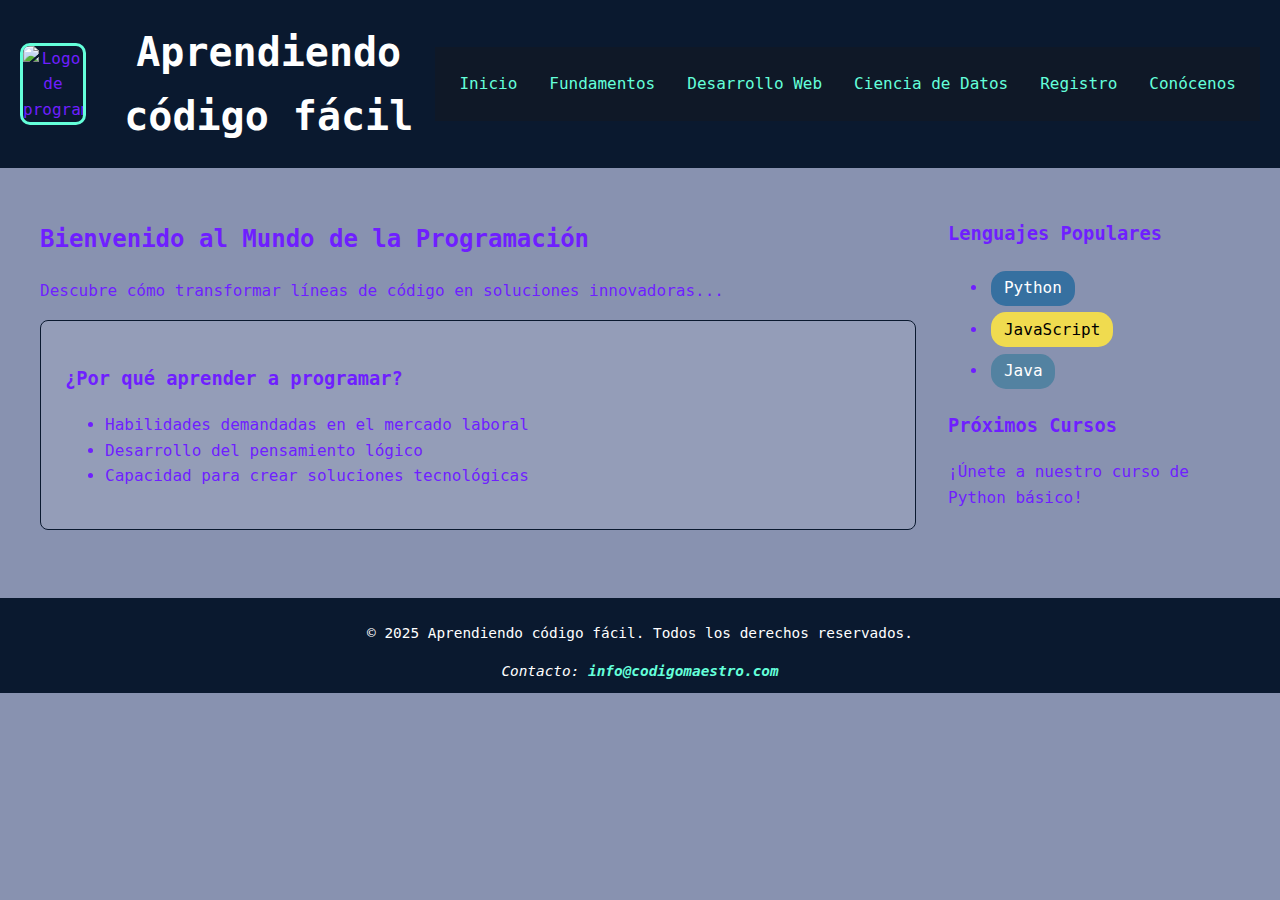
==== index.html @ 9e4e6c9c "Primer commit de esta web de prueba" ====
<!DOCTYPE html>
<html lang="es">
<head>
  <meta charset="UTF-8">
  <meta name="viewport" content="width=device-width, initial-scale=1.0">
  <title>Aprendiendo código fácil - Aprende Programación</title>
  <link rel="stylesheet" href="miestilo.css">
</head>
<!-- Se agrega la clase "pagina-inicio" para activar la barra lateral en esta página -->
<body class="pagina-inicio">
  <!-- Cabecera con logo y título -->
  <header>
    <img src="https://cdn-icons-png.flaticon.com/512/6132/6132222.png" 
         alt="Logo de programación" 
         class="logo">
    <h1>Aprendiendo código fácil</h1>
    <nav>
      <ul>
        <li><a href="index.html">Inicio</a></li>
        <li><a href="fundamentos.html">Fundamentos</a></li>
        <li><a href="web.html">Desarrollo Web</a></li>
        <li><a href="datos.html">Ciencia de Datos</a></li>
        <li><a href="registro.html">Registro</a></li>
        <li><a href="conocenos.html">Conócenos</a></li>
      </ul>
    </nav>
  </header>

  <!-- Contenido principal en dos columnas -->
  <main class="contenedor-columnas">
    <!-- Columna izquierda: contenido principal -->
    <section class="columna-principal">
      <article>
        <h2>Bienvenido al Mundo de la Programación</h2>
        <p>Descubre cómo transformar líneas de código en soluciones innovadoras...</p>
        <div class="tarjeta">
          <h3>¿Por qué aprender a programar?</h3>
          <ul>
            <li>Habilidades demandadas en el mercado laboral</li>
            <li>Desarrollo del pensamiento lógico</li>
            <li>Capacidad para crear soluciones tecnológicas</li>
          </ul>
        </div>
      </article>
    </section>

    <!-- Columna derecha: barra lateral (visible solo en index gracias a "pagina-inicio") -->
    <aside class="barra-lateral">
      <div class="widget">
        <h3>Lenguajes Populares</h3>
        <ul class="lista-lenguajes">
          <li><span class="python">Python</span></li>
          <li><span class="javascript">JavaScript</span></li>
          <li><span class="java">Java</span></li>
        </ul>
      </div>
      <div class="widget">
        <h3>Próximos Cursos</h3>
        <p>¡Únete a nuestro curso de Python básico!</p>
      </div>
    </aside>
  </main>

  <!-- Pie de página con contacto -->
  <footer>
    <p>&copy; 2025 Aprendiendo código fácil. Todos los derechos reservados.</p>
    <address>Contacto: <a href="mailto:info@codigomaestro.com">info@codigomaestro.com</a></address>
  </footer>
</body>
</html>
---- miestilo.css ----
/* Variables globales para colores */
:root {
    --color-principal: #0a192f;    /* Fondo principal de la cabecera y footer */
    --color-accento: #64ffda;      /* Color de acento para enlaces y bordes */
    --color-fondo: #8892b0;        /* Fondo general del sitio */
    --color-texto: #6f1fff;        /* Color del texto principal */
    --color-hover: #ff6b6b;        /* Color al pasar el cursor sobre los enlaces */
  }
  
  /* Estilos generales */
  body {
    font-family: 'Fira Code', monospace; /* Fuente principal */
    background-color: var(--color-fondo); /* Aplica el color de fondo */
    color: var(--color-texto); /* Aplica el color de texto */
    line-height: 1.6; /* Mejora la legibilidad */
    margin: 0;
    padding: 0;
  }
  
  /* Contenedor principal responsivo */
  .contenedor-columnas {
    display: grid; /* Usa grid para distribuir columnas */
    grid-template-columns: 3fr 1fr; /* Una columna principal y una barra lateral */
    gap: 2rem; /* Espaciado entre columnas */
    padding: 2rem;
    max-width: 1200px; /* Ancho máximo del contenido */
    margin: 0 auto;
  }
  
  @media (max-width: 768px) {
    .contenedor-columnas {
      grid-template-columns: 1fr; /* En pantallas pequeñas, solo una columna */
    }
  }
  
  /* Modificación para páginas sin barra lateral */
  .no-lateral .contenedor-columnas {
    grid-template-columns: 1fr; /* Solo una columna */
    justify-items: center; /* Centra el contenido */
  }
  
  /* Reglas para que la barra lateral se muestre solo en index.html */
  /* Se activa cuando el <body> tiene la clase "pagina-inicio" */
  .pagina-inicio .barra-lateral {
    display: block;
  }
  /* En las demás páginas (sin "pagina-inicio"), se oculta la barra lateral */
  body:not(.pagina-inicio) .barra-lateral {
    display: none;
  }
  
  /* Tarjetas de información */
  .tarjeta {
    background: rgba(255, 255, 255, 0.1); /* Fondo semi-transparente */
    padding: 1.5rem;
    border-radius: 8px;
    border: 1px solid var(--color-principal); /* Borde con el color principal */
    margin: 1rem 0;
  }
  
  /* Estilos de navegación */
  nav ul {
    display: flex;
    flex-wrap: wrap; /* Permite que los enlaces se acomoden en varias líneas si es necesario */
    justify-content: center; /* Centra los elementos en la barra */
    gap: 1rem;
    padding: 1rem;
    background: rgba(16, 24, 39, 0.95);
    list-style: none; /* Quita los estilos de lista */
    margin: 0;
  }
  
  nav a {
    color: var(--color-accento); /* Color de los enlaces de navegación */
    text-decoration: none; /* Quita el subrayado */
    transition: color 0.3s; /* Efecto suave al cambiar de color */
    padding: 0.5rem;
    display: block;
  }
  
  nav a:hover {
    color: var(--color-hover); /* Cambia el color al pasar el cursor */
  }
  
  /* Encabezado */
  header {
    display: flex;
    align-items: center; /* Centra verticalmente los elementos */
    justify-content: center; /* Centra los elementos horizontalmente */
    padding: 20px;
    background-color: var(--color-principal);
    flex-wrap: wrap; /* Permite que los elementos se acomoden en varias líneas si es necesario */
    text-align: center;
    gap: 1rem; /* Espacio entre elementos dentro del header */
  }
  
  h1 {
    color: white;
    font-size: 2.5em;
    margin: 0;
    flex: 1; /* Hace que el título ocupe el espacio restante */
  }
  
  .logo {
    width: 60px; /* Tamaño del logo */
    height: auto;
    margin-right: 1rem;
  }
  
  /* Lista de lenguajes */
  .lista-lenguajes span {
    display: inline-block;
    padding: 0.3rem 0.8rem;
    border-radius: 15px;
    margin: 0.2rem;
  }
  
  /* Colores específicos para cada lenguaje */
  .python { background: #3670a0; color: white; }
  .javascript { background: #f0db4f; color: black; }
  .java { background: #5382a1; color: white; }
  
  /* Imágenes */
  img {
    max-width: 100%; /* Se ajusta al contenedor */
    height: auto;
    display: block;
    margin: 20px auto;
    border: 3px solid var(--color-accento); /* Borde con el color de acento */
    border-radius: 10px;
    transition: transform 0.3s ease; /* Efecto de zoom al pasar el cursor */
  }
  
  img:hover {
    transform: scale(1.1); /* Aumenta ligeramente el tamaño al pasar el cursor */
  }
  
  /* Pie de página */
  footer {
    text-align: center;
    padding: 10px 0;
    background-color: var(--color-principal);
    color: white;
    font-size: 0.9em;
    margin-top: 20px;
  }
  
  /* Estilos específicos para enlaces en el pie de página */
  footer a {
    color: var(--color-accento); /* Color del enlace en el footer */
    text-decoration: none;
    font-weight: bold;
  }
  
  footer a:hover {
    color: var(--color-hover); /* Cambia de color al pasar el cursor */
  }
  
  /* Estilos generales para el formulario */
  form {
    display: grid;
    gap: 1rem;
    grid-template-columns: 1fr;
    padding: 2rem;
  }
  
  form label {
    font-weight: bold;
    font-size: 1.1em;
  }
  
  form input {
    padding: 0.8rem;
    font-size: 1em;
    border-radius: 8px;
    border: 1px solid var(--color-principal);
    background-color: #f9f9f9;
    width: 100%;
    box-sizing: border-box;
  }
  
  form button {
    background-color: var(--color-accento);
    color: white;
    padding: 1rem;
    font-size: 1.1em;
    border: none;
    border-radius: 8px;
    cursor: pointer;
    transition: background-color 0.3s;
  }
  
  form button:hover {
    background-color: var(--color-hover);
  }
  
  form input:focus {
    outline: none;
    border-color: var(--color-accento);
    background-color: #e0f7fa;
  }
  
  /* Solo aplicamos "text-transform: capitalize" a los inputs de nombre y apellido */
  /* Asumiendo que esos inputs tienen IDs "nombre" y "apellido", no al email */
  #nombre, #apellido {
    text-transform: capitalize;
  }
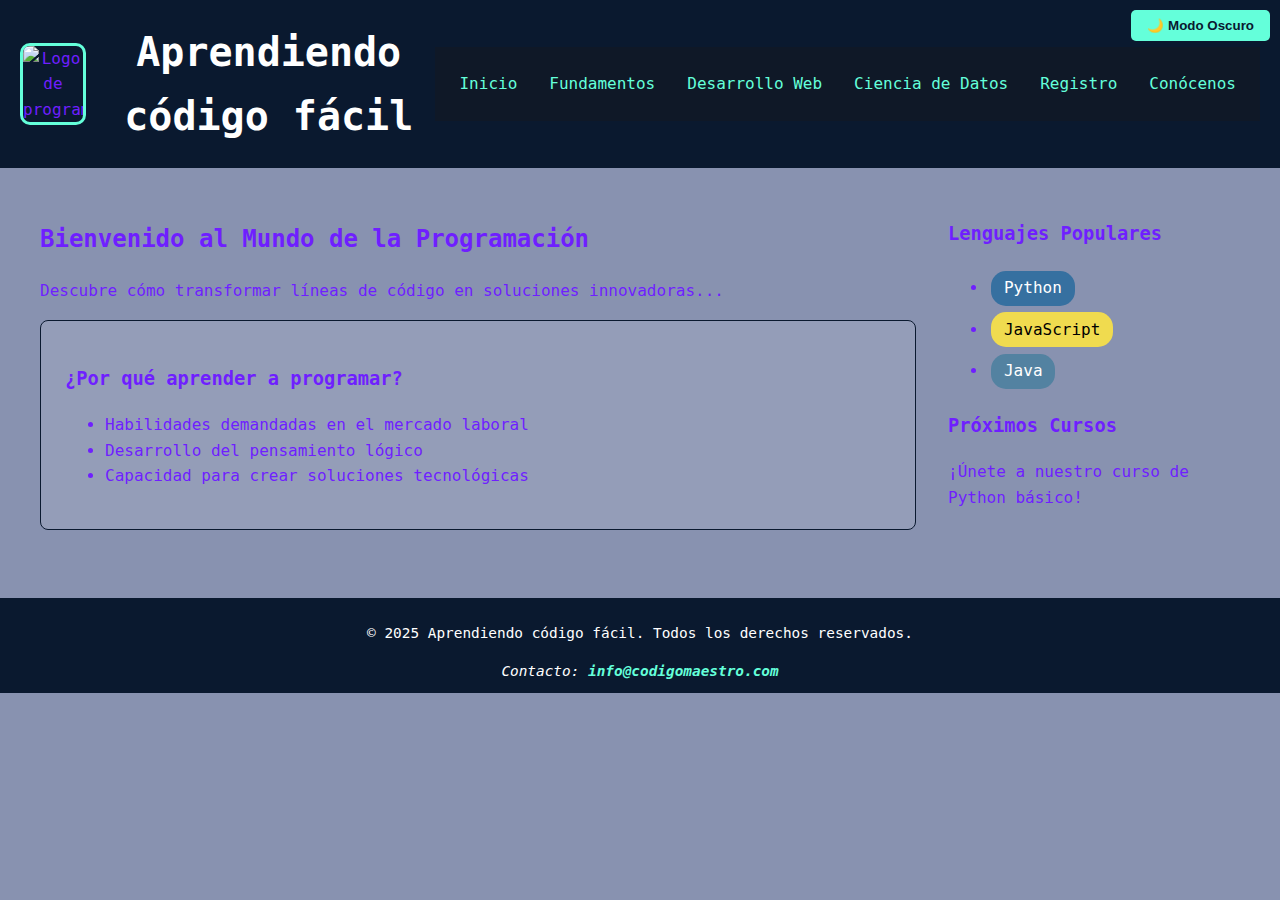
==== commit d12e9a0b: "Incorporamos modo oscuro con modo.js" ====
--- a/index.html
+++ b/index.html
@@ -10,6 +10,10 @@
 <body class="pagina-inicio">
   <!-- Cabecera con logo y título -->
   <header>
+    <button id="modo-btn">🌙 Modo Oscuro</button>
+    <script src="modo.js"></script>
+
+
     <img src="https://cdn-icons-png.flaticon.com/512/6132/6132222.png" 
          alt="Logo de programación" 
          class="logo">
@@ -66,5 +70,6 @@
     <p>&copy; 2025 Aprendiendo código fácil. Todos los derechos reservados.</p>
     <address>Contacto: <a href="mailto:info@codigomaestro.com">info@codigomaestro.com</a></address>
   </footer>
+
 </body>
 </html>
--- a/miestilo.css
+++ b/miestilo.css
@@ -1,208 +1,243 @@
 /* Variables globales para colores */
+
+/*Tema claro (por defecto)*/
 :root {
-    --color-principal: #0a192f;    /* Fondo principal de la cabecera y footer */
-    --color-accento: #64ffda;      /* Color de acento para enlaces y bordes */
-    --color-fondo: #8892b0;        /* Fondo general del sitio */
-    --color-texto: #6f1fff;        /* Color del texto principal */
-    --color-hover: #ff6b6b;        /* Color al pasar el cursor sobre los enlaces */
+  --color-principal: #0a192f;    /* Fondo principal de la cabecera y footer */
+  --color-accento: #64ffda;      /* Color de acento para enlaces y bordes */
+  --color-fondo: #8892b0;        /* Fondo general del sitio */
+  --color-texto: #6f1fff;        /* Color del texto principal */
+  --color-hover: #ff6b6b;        /* Color al pasar el cursor sobre los enlaces */
+}
+
+/* Tema oscuro */
+.dark-mode {
+  --color-principal: #1a1a2e;
+  --color-accento: #ffcc00;
+  --color-fondo: #121212;
+  --color-texto: #e0e0e0;
+  --color-hover: #ff4444;
+}
+
+/* Botón de cambio de tema */
+#modo-btn {
+  position: fixed;
+  top: 10px;
+  right: 10px;
+  background: var(--color-accento);
+  color: var(--color-principal);
+  border: none;
+  padding: 0.5rem 1rem;
+  cursor: pointer;
+  border-radius: 5px;
+  transition: 0.3s;
+  font-weight: bold;
+}
+
+#modo-btn:hover {
+  background: var(--color-hover);
+  color: white;
+}
+
+/* Estilos generales */
+body {
+  font-family: 'Fira Code', monospace; /* Fuente principal */
+  background-color: var(--color-fondo); /* Aplica el color de fondo */
+  color: var(--color-texto); /* Aplica el color de texto */
+  line-height: 1.6; /* Mejora la legibilidad */
+  margin: 0;
+  padding: 0;
+}
+
+/* Contenedor principal responsivo */
+.contenedor-columnas {
+  display: grid;         /* Usa grid para distribuir columnas */
+  gap: 2rem;             /* Espaciado entre columnas */
+  padding: 2rem;
+  max-width: 1200px;     /* Ancho máximo del contenido */
+  margin: 0 auto;
+}
+
+@media (max-width: 768px) {
+  .contenedor-columnas {
+    grid-template-columns: 1fr; /* En pantallas pequeñas, solo una columna */
   }
-  
-  /* Estilos generales */
-  body {
-    font-family: 'Fira Code', monospace; /* Fuente principal */
-    background-color: var(--color-fondo); /* Aplica el color de fondo */
-    color: var(--color-texto); /* Aplica el color de texto */
-    line-height: 1.6; /* Mejora la legibilidad */
-    margin: 0;
-    padding: 0;
-  }
-  
-  /* Contenedor principal responsivo */
-  .contenedor-columnas {
-    display: grid; /* Usa grid para distribuir columnas */
-    grid-template-columns: 3fr 1fr; /* Una columna principal y una barra lateral */
-    gap: 2rem; /* Espaciado entre columnas */
-    padding: 2rem;
-    max-width: 1200px; /* Ancho máximo del contenido */
-    margin: 0 auto;
-  }
-  
-  @media (max-width: 768px) {
-    .contenedor-columnas {
-      grid-template-columns: 1fr; /* En pantallas pequeñas, solo una columna */
-    }
-  }
-  
-  /* Modificación para páginas sin barra lateral */
-  .no-lateral .contenedor-columnas {
-    grid-template-columns: 1fr; /* Solo una columna */
-    justify-items: center; /* Centra el contenido */
-  }
-  
-  /* Reglas para que la barra lateral se muestre solo en index.html */
-  /* Se activa cuando el <body> tiene la clase "pagina-inicio" */
-  .pagina-inicio .barra-lateral {
-    display: block;
-  }
-  /* En las demás páginas (sin "pagina-inicio"), se oculta la barra lateral */
-  body:not(.pagina-inicio) .barra-lateral {
-    display: none;
-  }
-  
-  /* Tarjetas de información */
-  .tarjeta {
-    background: rgba(255, 255, 255, 0.1); /* Fondo semi-transparente */
-    padding: 1.5rem;
-    border-radius: 8px;
-    border: 1px solid var(--color-principal); /* Borde con el color principal */
-    margin: 1rem 0;
-  }
-  
-  /* Estilos de navegación */
-  nav ul {
-    display: flex;
-    flex-wrap: wrap; /* Permite que los enlaces se acomoden en varias líneas si es necesario */
-    justify-content: center; /* Centra los elementos en la barra */
-    gap: 1rem;
-    padding: 1rem;
-    background: rgba(16, 24, 39, 0.95);
-    list-style: none; /* Quita los estilos de lista */
-    margin: 0;
-  }
-  
-  nav a {
-    color: var(--color-accento); /* Color de los enlaces de navegación */
-    text-decoration: none; /* Quita el subrayado */
-    transition: color 0.3s; /* Efecto suave al cambiar de color */
-    padding: 0.5rem;
-    display: block;
-  }
-  
-  nav a:hover {
-    color: var(--color-hover); /* Cambia el color al pasar el cursor */
-  }
-  
-  /* Encabezado */
-  header {
-    display: flex;
-    align-items: center; /* Centra verticalmente los elementos */
-    justify-content: center; /* Centra los elementos horizontalmente */
-    padding: 20px;
-    background-color: var(--color-principal);
-    flex-wrap: wrap; /* Permite que los elementos se acomoden en varias líneas si es necesario */
-    text-align: center;
-    gap: 1rem; /* Espacio entre elementos dentro del header */
-  }
-  
-  h1 {
-    color: white;
-    font-size: 2.5em;
-    margin: 0;
-    flex: 1; /* Hace que el título ocupe el espacio restante */
-  }
-  
-  .logo {
-    width: 60px; /* Tamaño del logo */
-    height: auto;
-    margin-right: 1rem;
-  }
-  
-  /* Lista de lenguajes */
-  .lista-lenguajes span {
-    display: inline-block;
-    padding: 0.3rem 0.8rem;
-    border-radius: 15px;
-    margin: 0.2rem;
-  }
-  
-  /* Colores específicos para cada lenguaje */
-  .python { background: #3670a0; color: white; }
-  .javascript { background: #f0db4f; color: black; }
-  .java { background: #5382a1; color: white; }
-  
-  /* Imágenes */
-  img {
-    max-width: 100%; /* Se ajusta al contenedor */
-    height: auto;
-    display: block;
-    margin: 20px auto;
-    border: 3px solid var(--color-accento); /* Borde con el color de acento */
-    border-radius: 10px;
-    transition: transform 0.3s ease; /* Efecto de zoom al pasar el cursor */
-  }
-  
-  img:hover {
-    transform: scale(1.1); /* Aumenta ligeramente el tamaño al pasar el cursor */
-  }
-  
-  /* Pie de página */
-  footer {
-    text-align: center;
-    padding: 10px 0;
-    background-color: var(--color-principal);
-    color: white;
-    font-size: 0.9em;
-    margin-top: 20px;
-  }
-  
-  /* Estilos específicos para enlaces en el pie de página */
-  footer a {
-    color: var(--color-accento); /* Color del enlace en el footer */
-    text-decoration: none;
-    font-weight: bold;
-  }
-  
-  footer a:hover {
-    color: var(--color-hover); /* Cambia de color al pasar el cursor */
-  }
-  
-  /* Estilos generales para el formulario */
-  form {
-    display: grid;
-    gap: 1rem;
-    grid-template-columns: 1fr;
-    padding: 2rem;
-  }
-  
-  form label {
-    font-weight: bold;
-    font-size: 1.1em;
-  }
-  
-  form input {
-    padding: 0.8rem;
-    font-size: 1em;
-    border-radius: 8px;
-    border: 1px solid var(--color-principal);
-    background-color: #f9f9f9;
-    width: 100%;
-    box-sizing: border-box;
-  }
-  
-  form button {
-    background-color: var(--color-accento);
-    color: white;
-    padding: 1rem;
-    font-size: 1.1em;
-    border: none;
-    border-radius: 8px;
-    cursor: pointer;
-    transition: background-color 0.3s;
-  }
-  
-  form button:hover {
-    background-color: var(--color-hover);
-  }
-  
-  form input:focus {
-    outline: none;
-    border-color: var(--color-accento);
-    background-color: #e0f7fa;
-  }
-  
-  /* Solo aplicamos "text-transform: capitalize" a los inputs de nombre y apellido */
-  /* Asumiendo que esos inputs tienen IDs "nombre" y "apellido", no al email */
-  #nombre, #apellido {
-    text-transform: capitalize;
-  }
-  +}
+
+/* Para páginas con barra lateral (index.html: body tiene "pagina-inicio") */
+body.pagina-inicio .contenedor-columnas {
+  grid-template-columns: 3fr 1fr;
+}
+
+/* Para páginas sin barra lateral (body no tiene "pagina-inicio") */
+body:not(.pagina-inicio) .contenedor-columnas {
+  grid-template-columns: 1fr !important;
+  /* Opcional: puedes centrar el contenido con:
+     justify-items: center; */
+}
+
+/* Reglas para que la barra lateral se muestre solo en index.html */
+/* Se activa cuando el <body> tiene la clase "pagina-inicio" */
+.pagina-inicio .barra-lateral {
+  display: block;
+}
+
+/* En las demás páginas (sin "pagina-inicio"), se oculta la barra lateral */
+body:not(.pagina-inicio) .barra-lateral {
+  display: none;
+}
+
+/* Tarjetas de información */
+.tarjeta {
+  background: rgba(255, 255, 255, 0.1); /* Fondo semi-transparente */
+  padding: 1.5rem;
+  border-radius: 8px;
+  border: 1px solid var(--color-principal); /* Borde con el color principal */
+  margin: 1rem 0;
+}
+
+/* Estilos de navegación */
+nav ul {
+  display: flex;
+  flex-wrap: wrap;           /* Permite que los enlaces se acomoden en varias líneas si es necesario */
+  justify-content: center;   /* Centra los elementos en la barra */
+  gap: 1rem;
+  padding: 1rem;
+  background: rgba(16, 24, 39, 0.95);
+  list-style: none;          /* Quita los estilos de lista */
+  margin: 0;
+}
+
+nav a {
+  color: var(--color-accento); /* Color de los enlaces de navegación */
+  text-decoration: none;       /* Quita el subrayado */
+  transition: color 0.3s;      /* Efecto suave al cambiar de color */
+  padding: 0.5rem;
+  display: block;
+}
+
+nav a:hover {
+  color: var(--color-hover);   /* Cambia el color al pasar el cursor */
+}
+
+/* Encabezado */
+header {
+  display: flex;
+  align-items: center;       /* Centra verticalmente los elementos */
+  justify-content: center;   /* Centra los elementos horizontalmente */
+  padding: 20px;
+  background-color: var(--color-principal);
+  flex-wrap: wrap;           /* Permite que los elementos se acomoden en varias líneas si es necesario */
+  text-align: center;
+  gap: 1rem;                /* Espacio entre elementos dentro del header */
+}
+
+h1 {
+  color: white;
+  font-size: 2.5em;
+  margin: 0;
+  flex: 1;                  /* Hace que el título ocupe el espacio restante */
+}
+
+.logo {
+  width: 60px;              /* Tamaño del logo */
+  height: auto;
+  margin-right: 1rem;
+}
+
+/* Lista de lenguajes */
+.lista-lenguajes span {
+  display: inline-block;
+  padding: 0.3rem 0.8rem;
+  border-radius: 15px;
+  margin: 0.2rem;
+}
+
+/* Colores específicos para cada lenguaje */
+.python { background: #3670a0; color: white; }
+.javascript { background: #f0db4f; color: black; }
+.java { background: #5382a1; color: white; }
+
+/* Imágenes */
+img {
+  max-width: 100%;           /* Se ajusta al contenedor */
+  height: auto;
+  display: block;
+  margin: 20px auto;
+  border: 3px solid var(--color-accento); /* Borde con el color de acento */
+  border-radius: 10px;
+  transition: transform 0.3s ease;        /* Efecto de zoom al pasar el cursor */
+}
+
+img:hover {
+  transform: scale(1.1);     /* Aumenta ligeramente el tamaño al pasar el cursor */
+}
+
+/* Pie de página */
+footer {
+  text-align: center;
+  padding: 10px 0;
+  background-color: var(--color-principal);
+  color: white;
+  font-size: 0.9em;
+  margin-top: 20px;
+}
+
+/* Estilos específicos para enlaces en el pie de página */
+footer a {
+  color: var(--color-accento); /* Color del enlace en el footer */
+  text-decoration: none;
+  font-weight: bold;
+}
+
+footer a:hover {
+  color: var(--color-hover);   /* Cambia de color al pasar el cursor */
+}
+
+/* Estilos generales para el formulario */
+form {
+  display: grid;
+  gap: 1rem;
+  grid-template-columns: 1fr;
+  padding: 2rem;
+}
+
+form label {
+  font-weight: bold;
+  font-size: 1.1em;
+}
+
+form input {
+  padding: 0.8rem;
+  font-size: 1em;
+  border-radius: 8px;
+  border: 1px solid var(--color-principal);
+  background-color: #f9f9f9;
+  width: 100%;
+  box-sizing: border-box;
+}
+
+form button {
+  background-color: var(--color-accento);
+  color: white;
+  padding: 1rem;
+  font-size: 1.1em;
+  border: none;
+  border-radius: 8px;
+  cursor: pointer;
+  transition: background-color 0.3s;
+}
+
+form button:hover {
+  background-color: var(--color-hover);
+}
+
+form input:focus {
+  outline: none;
+  border-color: var(--color-accento);
+  background-color: #e0f7fa;
+}
+
+/* Solo aplicamos "text-transform: capitalize" a los inputs de nombre y apellido */
+#nombre, #apellido {
+  text-transform: capitalize;
+}
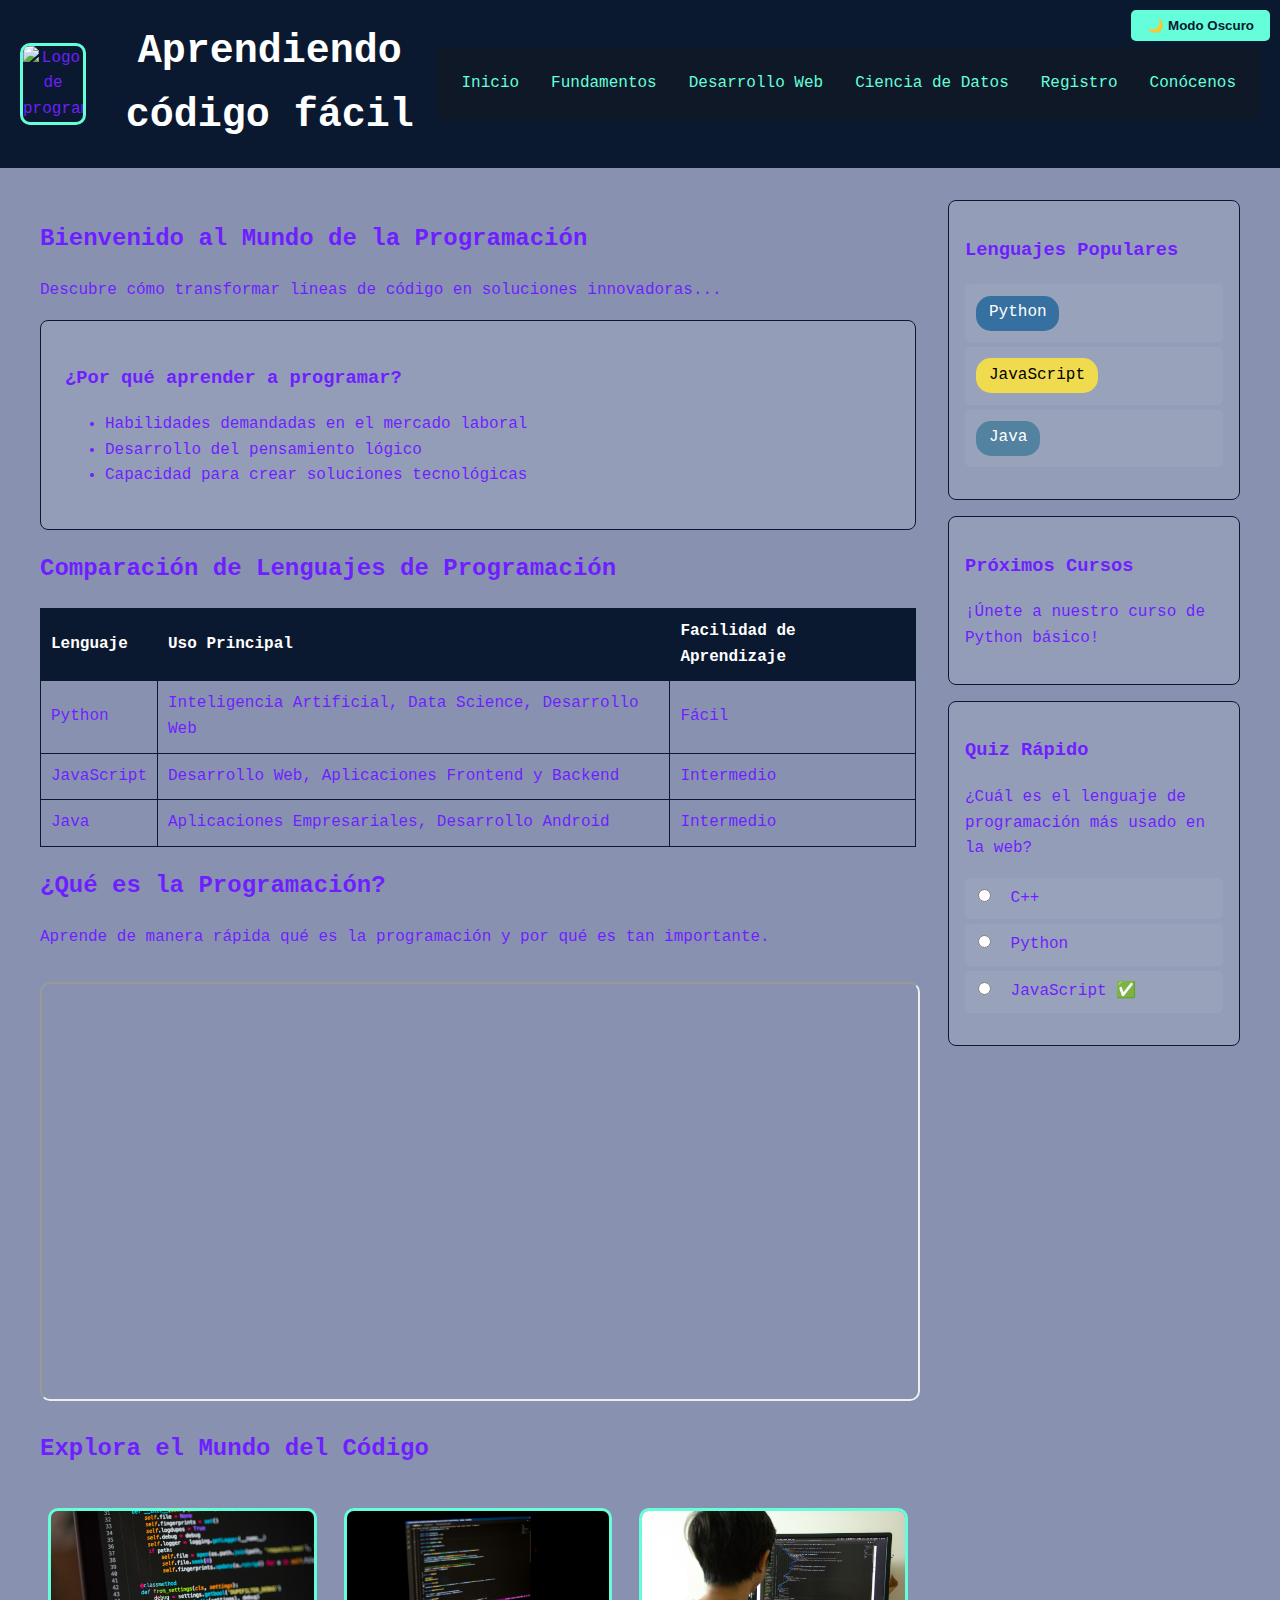
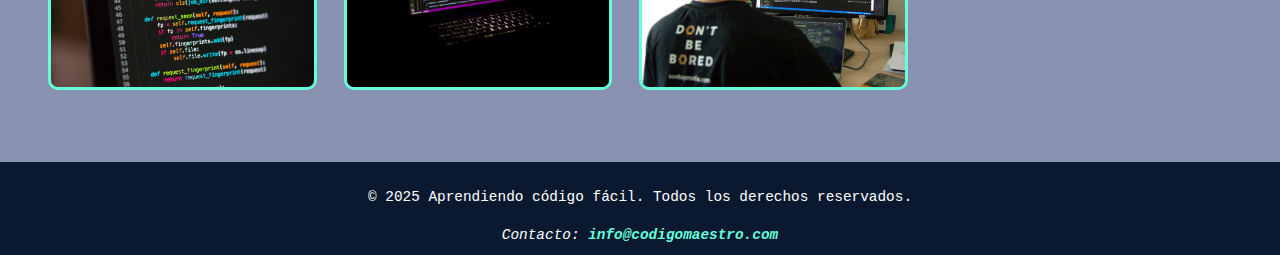
==== commit f30e9c16: "Modificaciones de index.html con tablas, imagenes y video incrustado" ====
--- a/index.html
+++ b/index.html
@@ -6,13 +6,10 @@
   <title>Aprendiendo código fácil - Aprende Programación</title>
   <link rel="stylesheet" href="miestilo.css">
 </head>
-<!-- Se agrega la clase "pagina-inicio" para activar la barra lateral en esta página -->
 <body class="pagina-inicio">
-  <!-- Cabecera con logo y título -->
   <header>
     <button id="modo-btn">🌙 Modo Oscuro</button>
     <script src="modo.js"></script>
-
 
     <img src="https://cdn-icons-png.flaticon.com/512/6132/6132222.png" 
          alt="Logo de programación" 
@@ -30,9 +27,8 @@
     </nav>
   </header>
 
-  <!-- Contenido principal en dos columnas -->
   <main class="contenedor-columnas">
-    <!-- Columna izquierda: contenido principal -->
+    <!-- Contenido principal -->
     <section class="columna-principal">
       <article>
         <h2>Bienvenido al Mundo de la Programación</h2>
@@ -46,9 +42,57 @@
           </ul>
         </div>
       </article>
+
+      <!-- Tabla Comparativa -->
+      <section>
+        <h2>Comparación de Lenguajes de Programación</h2>
+        <table>
+          <thead>
+            <tr>
+              <th>Lenguaje</th>
+              <th>Uso Principal</th>
+              <th>Facilidad de Aprendizaje</th>
+            </tr>
+          </thead>
+          <tbody>
+            <tr>
+              <td>Python</td>
+              <td>Inteligencia Artificial, Data Science, Desarrollo Web</td>
+              <td>Fácil</td>
+            </tr>
+            <tr>
+              <td>JavaScript</td>
+              <td>Desarrollo Web, Aplicaciones Frontend y Backend</td>
+              <td>Intermedio</td>
+            </tr>
+            <tr>
+              <td>Java</td>
+              <td>Aplicaciones Empresariales, Desarrollo Android</td>
+              <td>Intermedio</td>
+            </tr>
+          </tbody>
+        </table>
+      </section>
+
+      <!-- Video -->
+      <section>
+        <h2>¿Qué es la Programación?</h2>
+        <p>Aprende de manera rápida qué es la programación y por qué es tan importante.</p>
+        <iframe width="560" height="415" src="https://www.youtube.com/embed/7yCkEAySung?si=FTbHkzacLsCBR6nR" title="YouTube video player"  allow="accelerometer; autoplay; clipboard-write; encrypted-media; gyroscope; picture-in-picture; web-share" referrerpolicy="strict-origin-when-cross-origin" allowfullscreen></iframe>
+      </section>
+
+      <!-- Galería de Imágenes -->
+      <section>
+        <h2>Explora el Mundo del Código</h2>
+        <div class="galeria">
+          <img src="imagen1.jpg" alt="Código en pantalla">
+          <img src="imagen2.jpg" alt="Editor de código con líneas de programación">
+          <img src="imagen3.jpg" alt="Programador trabajando">
+        </div>
+      </section>
     </section>
 
-    <!-- Columna derecha: barra lateral (visible solo en index gracias a "pagina-inicio") -->
+    <!-- Barra lateral -->
     <aside class="barra-lateral">
       <div class="widget">
         <h3>Lenguajes Populares</h3>
@@ -58,14 +102,24 @@
           <li><span class="java">Java</span></li>
         </ul>
       </div>
+
       <div class="widget">
         <h3>Próximos Cursos</h3>
         <p>¡Únete a nuestro curso de Python básico!</p>
       </div>
+
+      <div class="widget">
+        <h3>Quiz Rápido</h3>
+        <p>¿Cuál es el lenguaje de programación más usado en la web?</p>
+        <ul>
+          <li><input type="radio" name="quiz"> C++</li>
+          <li><input type="radio" name="quiz"> Python</li>
+          <li><input type="radio" name="quiz"> JavaScript ✅</li>
+        </ul>
+      </div>
     </aside>
   </main>
 
-  <!-- Pie de página con contacto -->
   <footer>
     <p>&copy; 2025 Aprendiendo código fácil. Todos los derechos reservados.</p>
     <address>Contacto: <a href="mailto:info@codigomaestro.com">info@codigomaestro.com</a></address>
--- a/miestilo.css
+++ b/miestilo.css
@@ -1,6 +1,6 @@
 /* Variables globales para colores */
 
-/*Tema claro (por defecto)*/
+/* Tema claro (por defecto) */
 :root {
   --color-principal: #0a192f;    /* Fondo principal de la cabecera y footer */
   --color-accento: #64ffda;      /* Color de acento para enlaces y bordes */
@@ -169,7 +169,7 @@
 }
 
 img:hover {
-  transform: scale(1.1);     /* Aumenta ligeramente el tamaño al pasar el cursor */
+  transform: scale(1.3);     /* Aumenta ligeramente el tamaño al pasar el cursor */
 }
 
 /* Pie de página */
@@ -241,3 +241,161 @@
 #nombre, #apellido {
   text-transform: capitalize;
 }
+
+/* ========================= */
+/* Indicador de Fortaleza de Contraseña */
+/* ========================= */
+#password-strength {
+  margin-top: 5px;
+  font-size: 0.9em;
+}
+
+#strength-text {
+  font-weight: bold;
+}
+
+#strength-bar {
+  width: 100%;
+  height: 8px;
+  border-radius: 5px;
+  background-color: #ccc; /* Color inicial (gris) */
+  margin-top: 5px;
+  transition: width 0.3s ease, background-color 0.3s ease;
+}
+
+/* Colores según la fortaleza de la contraseña */
+.weak {
+  background-color: red !important;
+  width: 33%;
+}
+
+.medium {
+  background-color: orange !important;
+  width: 66%;
+}
+
+.strong {
+  background-color: green !important;
+  width: 100%;
+}
+
+/* ========================= */
+/* Estilos para Botones Secundarios y de Envío */
+/* ========================= */
+.btn-secondary {
+  background-color: #aaa;  /* Color neutro */
+  color: white;
+  padding: 0.75rem 1rem;
+  border: none;
+  border-radius: 5px;
+  cursor: pointer;
+  transition: background-color 0.3s;
+  font-size: 0.9em;
+  font-weight: bold;
+}
+
+.btn-secondary:hover {
+  background-color: #888;
+}
+
+.btn-submit {
+  background-color: var(--color-accento);
+  color: var(--color-principal);
+  padding: 1rem;
+  font-size: 1.1em;
+  border: none;
+  border-radius: 8px;
+  cursor: pointer;
+  transition: background-color 0.3s;
+  font-weight: bold;
+}
+
+.btn-submit:hover {
+  background-color: var(--color-hover);
+  color: white;
+}
+
+/* ========================= */
+/* Ajustes para la Tabla Comparativa */
+/* ========================= */
+table {
+  width: 100%;
+  border-collapse: collapse;
+  margin-top: 15px;
+}
+
+th, td {
+  border: 1px solid var(--color-principal);
+  padding: 10px;
+  text-align: left;
+}
+
+th {
+  background-color: var(--color-principal);
+  color: white;
+}
+
+/* ========================= */
+/* Estilos para la Galería de Imágenes */
+/* ========================= */
+.galeria {
+  display: flex;
+  gap: 10px;
+  margin-top: 15px;
+}
+
+.galeria img {
+  width: 30%;
+  border-radius: 10px;
+  transition: transform 0.3s ease-in-out;
+}
+
+.galeria img:hover {
+  transform: scale(1.1);
+}
+
+/* ========================= */
+/* Ajustes para el Video */
+/* ========================= */
+iframe {
+  width: 100%;
+  margin-top: 15px;
+  border-radius: 10px;
+}
+
+/* ========================= */
+/* Barra Lateral (Widgets) */
+/* ========================= */
+.widget {
+  background: rgba(255, 255, 255, 0.1);
+  padding: 1rem;
+  border-radius: 8px;
+  border: 1px solid var(--color-principal);
+  margin-bottom: 1rem;
+}
+
+/* Quiz rápido */
+.widget ul {
+  list-style: none;
+  padding: 0;
+}
+
+.widget input[type="radio"] {
+  margin-right: 10px;
+}
+
+/* ========================= */
+/* Estilos para el Quiz en la Barra Lateral */
+/* ========================= */
+.widget ul li {
+  padding: 8px;
+  background: rgba(255, 255, 255, 0.05);
+  margin-bottom: 5px;
+  border-radius: 5px;
+  transition: background 0.3s ease;
+}
+
+.widget ul li:hover {
+  background: rgba(255, 255, 255, 0.2);
+}
+
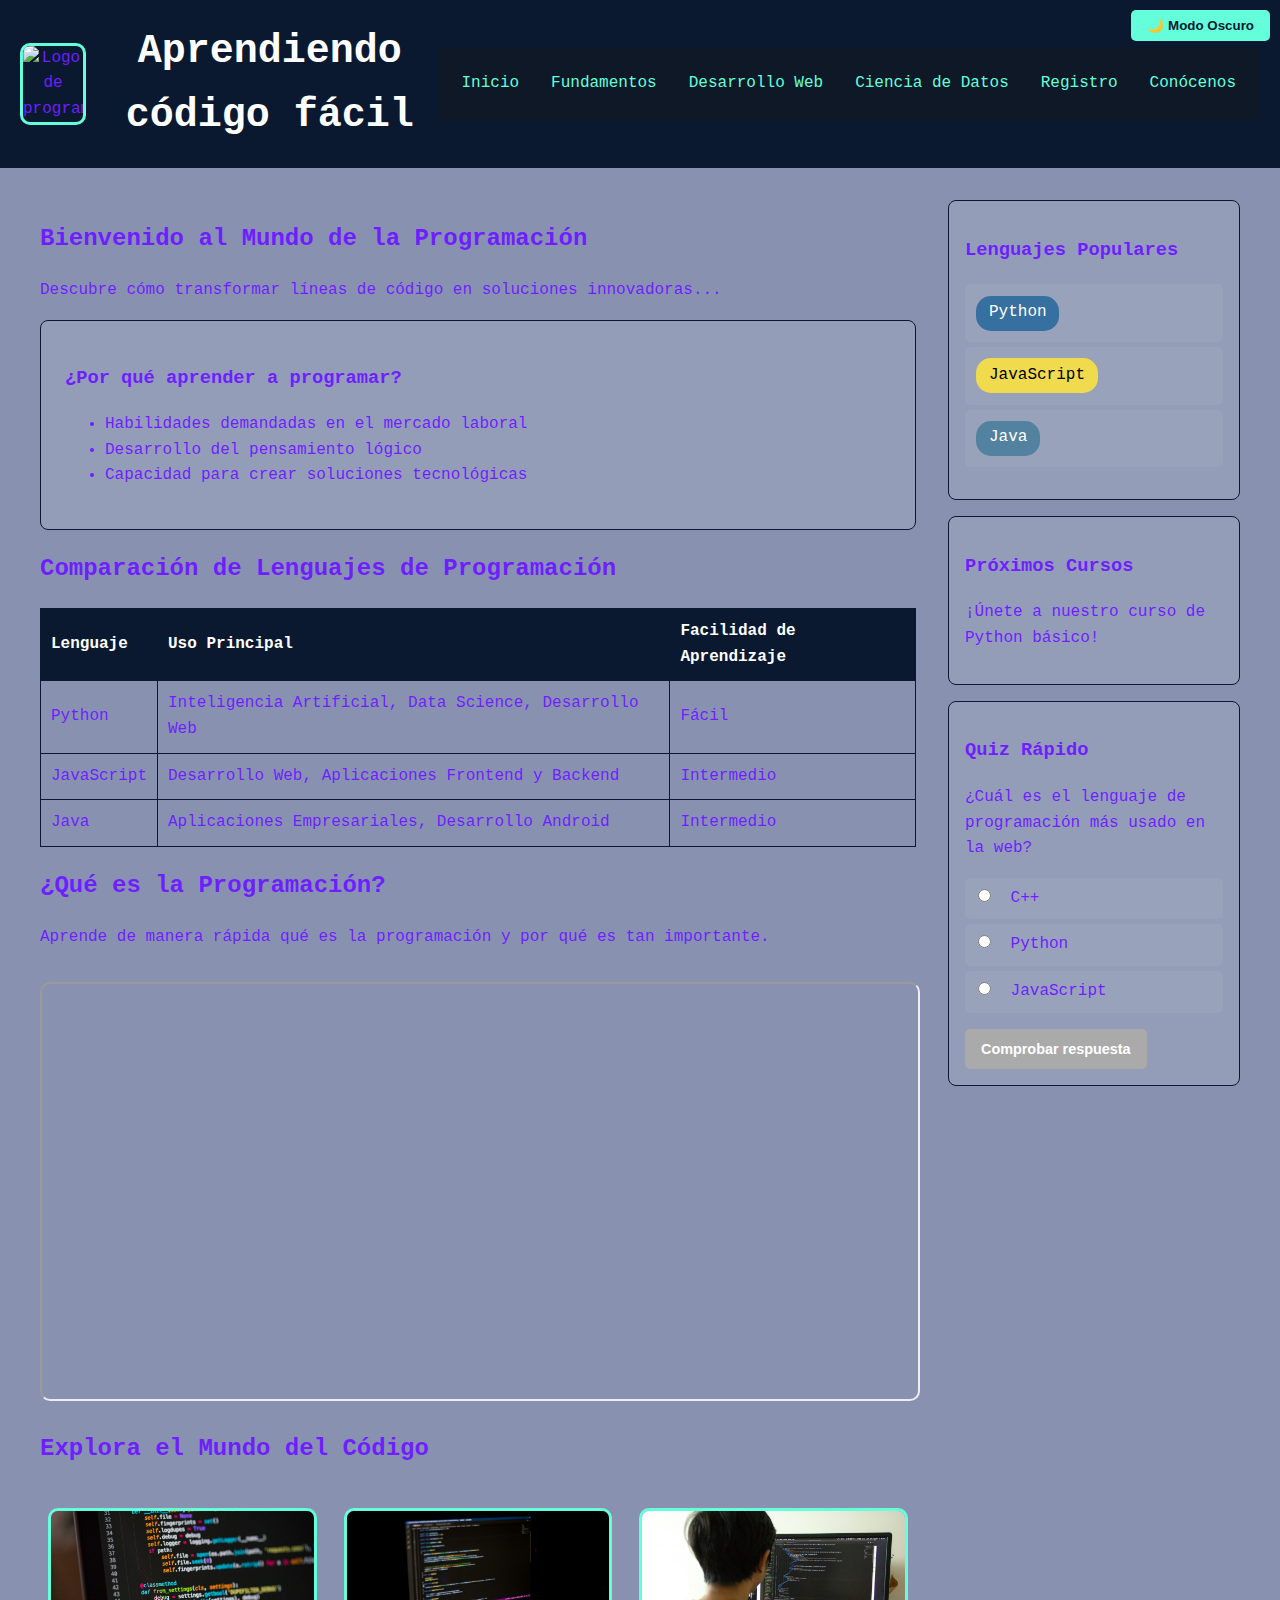
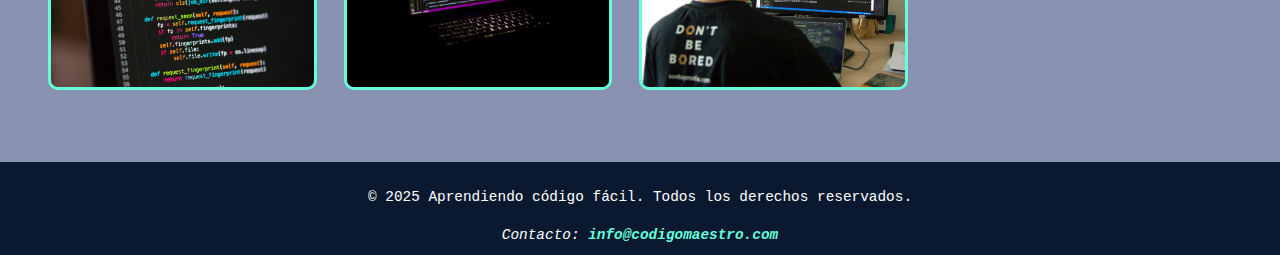
==== commit ca92cd5c: "Corrigiendo validacion dni y quia pagina index" ====
--- a/index.html
+++ b/index.html
@@ -10,7 +10,6 @@
   <header>
     <button id="modo-btn">🌙 Modo Oscuro</button>
     <script src="modo.js"></script>
-
     <img src="https://cdn-icons-png.flaticon.com/512/6132/6132222.png" 
          alt="Logo de programación" 
          class="logo">
@@ -78,7 +77,7 @@
       <section>
         <h2>¿Qué es la Programación?</h2>
         <p>Aprende de manera rápida qué es la programación y por qué es tan importante.</p>
-        <iframe width="560" height="415" src="https://www.youtube.com/embed/7yCkEAySung?si=FTbHkzacLsCBR6nR" title="YouTube video player"  allow="accelerometer; autoplay; clipboard-write; encrypted-media; gyroscope; picture-in-picture; web-share" referrerpolicy="strict-origin-when-cross-origin" allowfullscreen></iframe>
+        <iframe width="560" height="415" src="https://www.youtube.com/embed/7yCkEAySung?si=FTbHkzacLsCBR6nR" title="YouTube video player" allow="accelerometer; autoplay; clipboard-write; encrypted-media; gyroscope; picture-in-picture" referrerpolicy="strict-origin-when-cross-origin" allowfullscreen></iframe>
       </section>
 
       <!-- Galería de Imágenes -->
@@ -112,10 +111,12 @@
         <h3>Quiz Rápido</h3>
         <p>¿Cuál es el lenguaje de programación más usado en la web?</p>
         <ul>
-          <li><input type="radio" name="quiz"> C++</li>
-          <li><input type="radio" name="quiz"> Python</li>
-          <li><input type="radio" name="quiz"> JavaScript ✅</li>
+          <li><input type="radio" name="quiz" value="C++"> C++</li>
+          <li><input type="radio" name="quiz" value="Python"> Python</li>
+          <li><input type="radio" name="quiz" value="JavaScript"> JavaScript</li>
         </ul>
+        <button type="button" id="quiz-submit" class="btn-secondary">Comprobar respuesta</button>
+        <div id="quiz-feedback"></div>
       </div>
     </aside>
   </main>
@@ -125,5 +126,29 @@
     <address>Contacto: <a href="mailto:info@codigomaestro.com">info@codigomaestro.com</a></address>
   </footer>
 
+  <!-- Script para el miniquiz -->
+  <script>
+    document.getElementById("quiz-submit").addEventListener("click", function() {
+      const radios = document.getElementsByName("quiz");
+      let respuesta = "";
+      for (let i = 0; i < radios.length; i++) {
+        if (radios[i].checked) {
+          respuesta = radios[i].value;
+          break;
+        }
+      }
+      const feedback = document.getElementById("quiz-feedback");
+      if (respuesta === "JavaScript") {
+        feedback.textContent = "¡Respuesta correcta!";
+        feedback.style.color = "green";
+      } else if (respuesta === "") {
+        feedback.textContent = "Por favor, selecciona una respuesta.";
+        feedback.style.color = "orange";
+      } else {
+        feedback.textContent = "Respuesta incorrecta. La respuesta correcta es JavaScript.";
+        feedback.style.color = "red";
+      }
+    });
+  </script>
 </body>
 </html>
